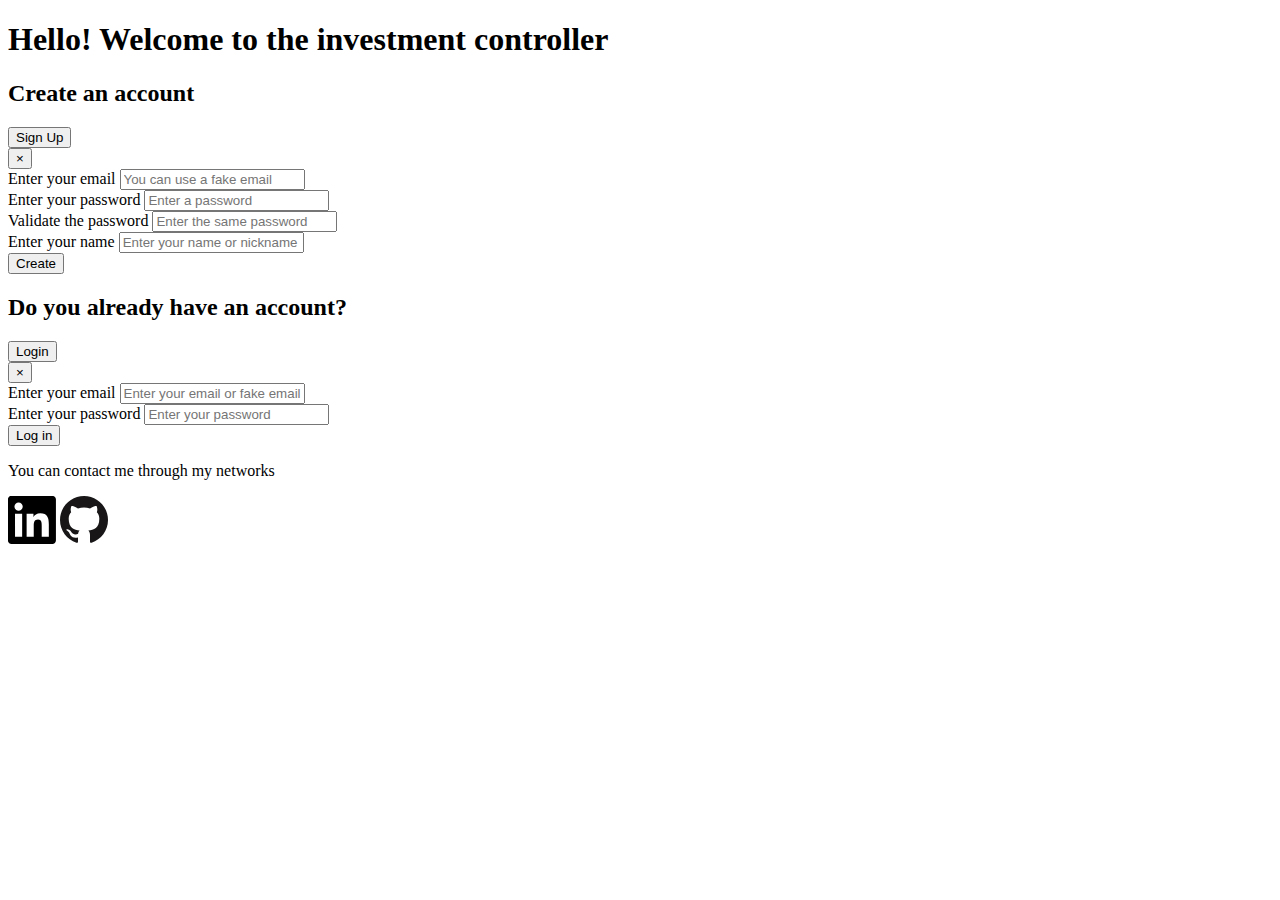
==== index.html @ ea072173 "creating index" ====
<!DOCTYPE html>
<html lang="en">
<head>
    <meta charset="UTF-8">
    <meta name="viewport" content="width=device-width, initial-scale=1.0">
    <script src="javascript\index.js"></script>
    <link rel="stylesheet" href="style\styles.css">
    <title>Investment Controller</title>
</head>
<body>
    <header>
        <h1>Hello! Welcome to the investment controller</h1>
    </header>
    <main>
        <div id="container">
        <div class="minicontainer" id="minicont-sign">
            <h2>Create an account</h2>
            <button class="signup" id="signup" onclick="hideShow('signup-form', 'minicont-sign');">Sign Up</button>
        </div>
        <div id="signup-form">
            <button id="close" onclick="hideShow('minicont-sign','signup-form')">&times;</button>
            <form id="signupform" action="submit">
                <div>
                    <label for="email">Enter your email</label>
                    <input type="email" placeholder="You can use a fake email">
                </div>
                <div>
                    <label for="password">Enter your password</label>
                    <input type="password" placeholder="Enter a password">
                </div>
                <div>
                    <label for="password1">Validate the password</label>
                    <input type="password" placeholder="Enter the same password">
                </div>
                <div>
                    <label for="name">Enter your name</label>
                    <input type="text" placeholder="Enter your name or nickname">
                </div>
                <button id="submit">Create</button>
            </form>
        </div>
        <div class="minicontainer" id="minicont-log">
            <h2>Do you already have an account?</h2>
            <button class="login" id="login" onclick="hideShow('login-form', 'minicont-log')">Login</button>
        </div>
        <div id="login-form">
            <button id="close" onclick="hideShow('minicont-log','login-form')">&times;</button>
            <form id="loginform" action="submit">
                <div>
                    <label for="email">Enter your email</label>
                    <input type="email" placeholder="Enter your email or fake email">
                </div>
                <div>
                    <label for="password">Enter your password</label>
                    <input type="password" placeholder="Enter your password">
                </div>
                <button id="submit">Log in</button>
            </form>
        </div>
    </div>
    </main>
    <footer>
        <p>
            You can contact me through my networks
        </p>
        <a href="https://www.linkedin.com/in/cecilia-alejandra-taboada/">
        <svg height="3em" style="fill-rule:evenodd;clip-rule:evenodd;stroke-linejoin:round;stroke-miterlimit:2;" version="1.1" viewBox="0 0 512 512" width="3em" xml:space="preserve" xmlns="http://www.w3.org/2000/svg" xmlns:serif="http://www.serif.com/" xmlns:xlink="http://www.w3.org/1999/xlink"><path d="M473.305,-1.353c20.88,0 37.885,16.533 37.885,36.926l0,438.251c0,20.393 -17.005,36.954 -37.885,36.954l-436.459,0c-20.839,0 -37.773,-16.561 -37.773,-36.954l0,-438.251c0,-20.393 16.934,-36.926 37.773,-36.926l436.459,0Zm-37.829,436.389l0,-134.034c0,-65.822 -14.212,-116.427 -91.12,-116.427c-36.955,0 -61.739,20.263 -71.867,39.476l-1.04,0l0,-33.411l-72.811,0l0,244.396l75.866,0l0,-120.878c0,-31.883 6.031,-62.773 45.554,-62.773c38.981,0 39.468,36.461 39.468,64.802l0,118.849l75.95,0Zm-284.489,-244.396l-76.034,0l0,244.396l76.034,0l0,-244.396Zm-37.997,-121.489c-24.395,0 -44.066,19.735 -44.066,44.047c0,24.318 19.671,44.052 44.066,44.052c24.299,0 44.026,-19.734 44.026,-44.052c0,-24.312 -19.727,-44.047 -44.026,-44.047Z" style="fill-rule:nonzero;"/></svg></a> 
        <a href="https://github.com/CeciliaTaboada"><svg enable-background="new 0 0 32 32" height="3em" id="Layer_1" version="1.0" viewBox="0 0 32 32" width="3em" xml:space="preserve" xmlns="http://www.w3.org/2000/svg" xmlns:xlink="http://www.w3.org/1999/xlink"><path clip-rule="evenodd" d="M16.003,0C7.17,0,0.008,7.162,0.008,15.997  c0,7.067,4.582,13.063,10.94,15.179c0.8,0.146,1.052-0.328,1.052-0.752c0-0.38,0.008-1.442,0-2.777  c-4.449,0.967-5.371-2.107-5.371-2.107c-0.727-1.848-1.775-2.34-1.775-2.34c-1.452-0.992,0.109-0.973,0.109-0.973  c1.605,0.113,2.451,1.649,2.451,1.649c1.427,2.443,3.743,1.737,4.654,1.329c0.146-1.034,0.56-1.739,1.017-2.139  c-3.552-0.404-7.286-1.776-7.286-7.906c0-1.747,0.623-3.174,1.646-4.292C7.28,10.464,6.73,8.837,7.602,6.634  c0,0,1.343-0.43,4.398,1.641c1.276-0.355,2.645-0.532,4.005-0.538c1.359,0.006,2.727,0.183,4.005,0.538  c3.055-2.07,4.396-1.641,4.396-1.641c0.872,2.203,0.323,3.83,0.159,4.234c1.023,1.118,1.644,2.545,1.644,4.292  c0,6.146-3.74,7.498-7.304,7.893C19.479,23.548,20,24.508,20,26c0,2,0,3.902,0,4.428c0,0.428,0.258,0.901,1.07,0.746  C27.422,29.055,32,23.062,32,15.997C32,7.162,24.838,0,16.003,0z" fill="#181616" fill-rule="evenodd"/></svg></a>
    </footer>
</body>
</html>
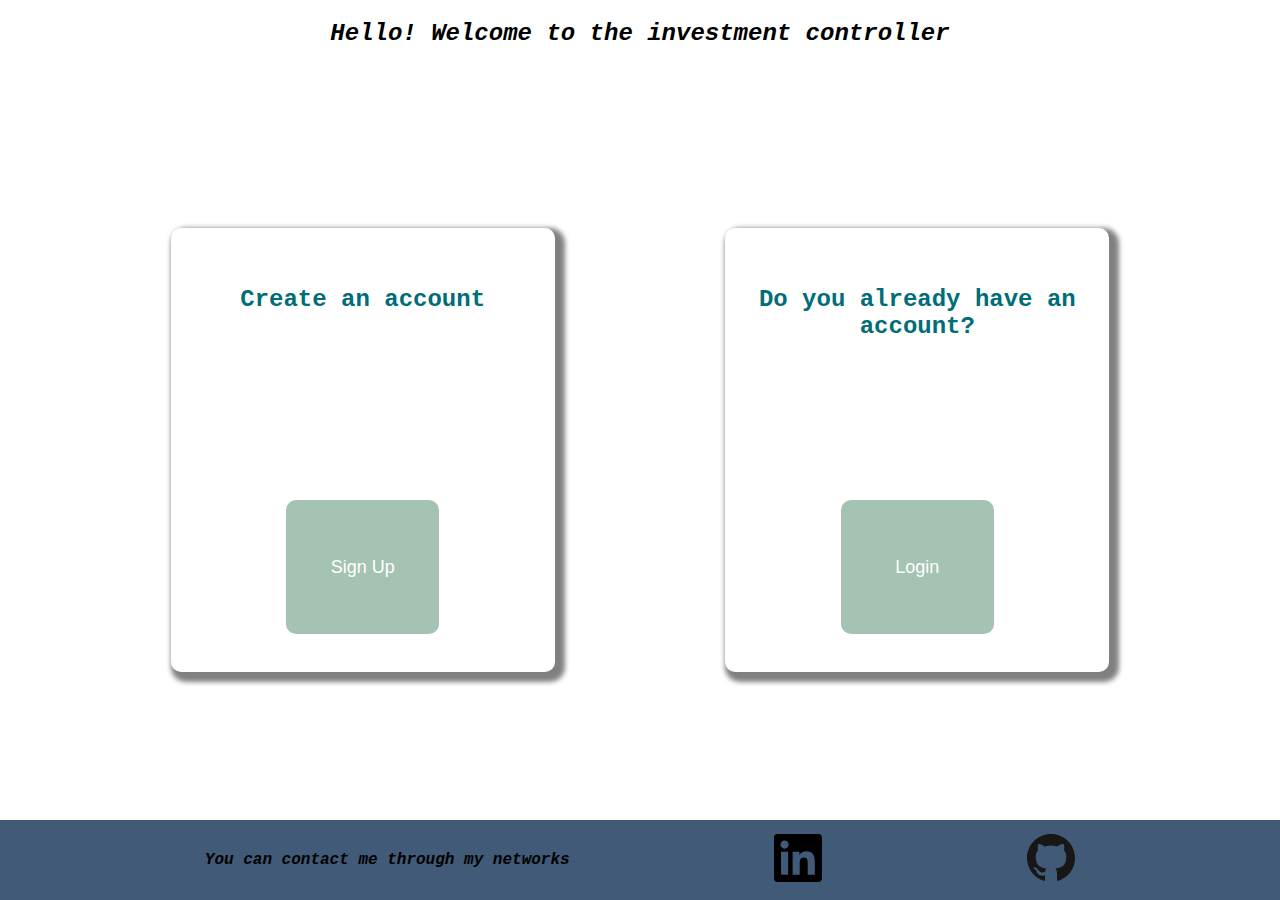
==== commit 2699b357: "style changes were made" ====
--- a/index.html
+++ b/index.html
@@ -9,7 +9,7 @@
 </head>
 <body>
     <header>
-        <h1>Hello! Welcome to the investment controller</h1>
+        <h2>Hello! Welcome to the investment controller</h2>
     </header>
     <main>
         <div id="container">
